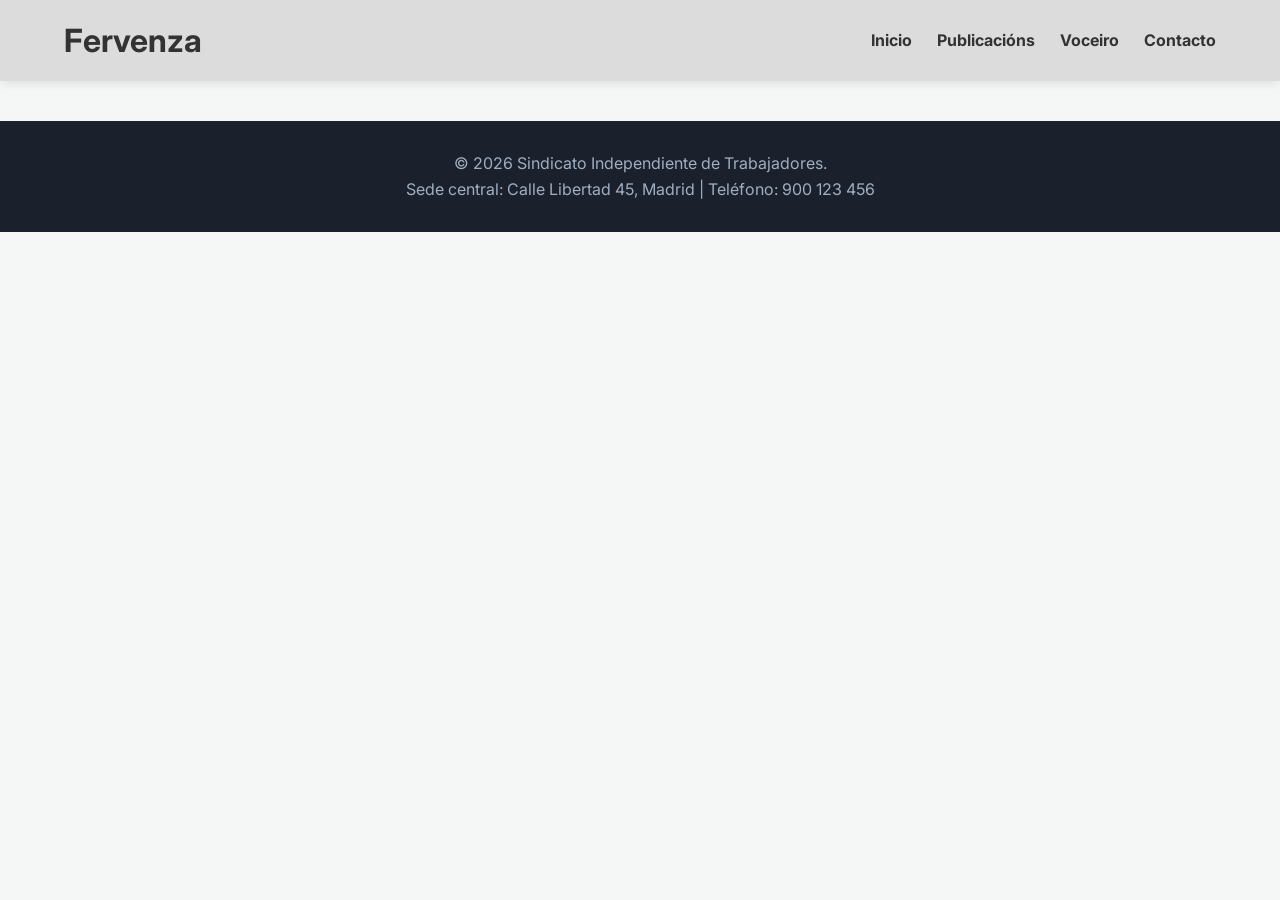
==== contacto.html @ 1fe530f4 "Un par de avances como o funcionamiento da carga dos artigos na seccion publicacions e organizacion " ====
<!DOCTYPE html>
<html lang="es">
<head>
    <meta charset="UTF-8">
    <meta name="viewport" content="width=device-width, initial-scale=1.0">
    <title>Fervenza</title>
    
    <!-- Estilos xerais -->
    <link rel="stylesheet" href="estilos_xerais.css">
    
    <!-- (Opcional) Fuente tipográfica limpia de Google Fonts para darle un toque profesional -->
    <link href="https://fonts.googleapis.com/css2?family=Inter:wght@400;700&display=swap" rel="stylesheet">
</head>

<body>

    <!-- Hueco para el menú común -->
    <div id="contenedor-menu"></div>
    <div id="contenedor-footer"></div>
    <script src="scripts/xeral.js"></script>
</body>
</html>
---- estilos_xerais.css ----
/* =========================================
   1. COLORES Y CONFIGURACIÓN BÁSICA
   ========================================= */
:root {
    --color-principal: #1d792f; /* Verde fervenza */
    --color-acento: #e53e3e;    /* Rojo fuerte para destacar (botones) */
    --color-fondo: #f4f7f6;     /* Gris muy clarito para el fondo */
    --color-texto: #333333;
    --blanco: #dcdcdc;
}

* {
    margin: 0;
    padding: 0;
    box-sizing: border-box;
}

body {
    font-family: 'Inter', sans-serif;
    background-color: var(--color-fondo);
    color: var(--color-texto);
    line-height: 1.6;
}

/* =========================================
   2. CABECERA Y MENÚ (FLEXBOX)
   ========================================= */
.cabecera-principal {
    background-color: var(--blanco);
    display: flex;
    justify-content: space-between; /* Separa el logo a la izq y menú a la der */
    align-items: center;
    padding: 15px 5%;
    box-shadow: 0 2px 10px rgba(0,0,0,0.1);
    
    /* Magia para que el menú persiga al usuario al bajar */
    position: sticky; 
    top: 0;
    z-index: 1000;
}

.logo h1 {
    color: var(--color-principal);
    font-size: 1.5rem;
}

.menu-principal ul {
    display: flex;
    list-style: none;
    gap: 25px; /* Separación entre los enlaces */
    align-items: center;
}

#contenedor-menu {
    position: sticky;
    top: 0;
    z-index: 1000;
}

.menu-principal a {
    text-decoration: none;
    color: var(--color-texto);
    font-weight: bold;
    transition: color 0.3s ease; /* Efecto suave al pasar el ratón */
}

.menu-principal a:hover {
    color: var(--color-acento);
}

.logo a:hover {
    color: var(--color-acento);
}

.btn-destacado {
    background-color: var(--color-acento);
    color: var(--blanco) !important;
    padding: 8px 18px;
    border-radius: 5px;
}

.btn-destacado:hover {
    background-color: #c53030; /* Un rojo más oscuro al pasar el ratón */
}

/* =========================================
   3. SECCIÓN DESTACADA (HERO)
   ========================================= */
.hero {
    /* Degradado azul de fondo */
    background: linear-gradient(135deg, var(--color-principal), #115d53);
    color: var(--blanco);
    text-align: center;
    padding: 80px 20px;
}

.hero h2 {
    font-size: 2.5rem;
    margin-bottom: 15px;
}

.hero p {
    font-size: 1.2rem;
    margin-bottom: 30px;
    max-width: 600px;
    margin: 0 auto 30px auto; /* Centra el párrafo */
}

.btn-principal {
    background-color: var(--blanco);
    color: var(--color-principal);
    text-decoration: none;
    padding: 12px 25px;
    font-weight: bold;
    border-radius: 5px;
    transition: 0.3s;
    display: inline-block;
}

.btn-principal:hover {
    background-color: #e2e8f0;
}

/* =========================================
   4. ESTRUCTURA PRINCIPAL (GRID)
   ========================================= */
.contenedor-principal {
    display: grid;
    /* Divide la pantalla: 2 partes para noticias, 1 parte para barra lateral */
    grid-template-columns: 2fr 1fr; 
    gap: 40px;
    max-width: 1200px;
    margin: 50px auto;
    padding: 0 20px;
}

/* Diseño de las tarjetas blancas */
.tarjeta-noticia, .caja-enlaces {
    background-color: var(--blanco);
    padding: 25px;
    border-radius: 8px;
    box-shadow: 0 4px 6px rgba(0,0,0,0.05);
    margin-bottom: 20px;
}

.tarjeta-noticia h3, .caja-enlaces h3 {
    color: var(--color-principal);
    margin-bottom: 15px;
}

.caja-enlaces ul {
    list-style: none;
}

.caja-enlaces li {
    margin-bottom: 15px;
    border-bottom: 1px solid #eee;
    padding-bottom: 10px;
}

.caja-enlaces a {
    text-decoration: none;
    color: var(--color-texto);
    font-weight: bold;
}

.caja-enlaces a:hover {
    color: var(--color-acento);
}

/* =========================================
   5. PIE DE PÁGINA
   ========================================= */
.pie-pagina {
    background-color: #1a202c;
    color: #a0aec0;
    text-align: center;
    padding: 30px 20px;
    margin-top: 40px;
}

/* =========================================
   6. MÓVILES (¡Aquí está la magia de adaptarse!)
   ========================================= */
@media (max-width: 768px) {
    
    /* Cabecera: Apila el logo y el menú uno debajo del otro */
    .cabecera-principal {
        flex-direction: column;
        gap: 15px;
        padding: 20px;
    }

    /* Menú: Pone los enlaces en forma de columna (uno debajo de otro) */
    .menu-principal ul {
        flex-direction: column;
        width: 100%;
        gap: 15px;
    }

    /* Cambia la estructura Grid a 1 sola columna.
       Así la barra lateral cae abajo del todo y no se aplasta. */
    .contenedor-principal {
        grid-template-columns: 1fr;
    }
    
    .hero {
        padding: 50px 20px;
    }
    
    .hero h2 {
        font-size: 2rem;
    }
}


/* =========================================
   ANIMACIÓN DE CARGA UNIVERSAL
   ========================================= */
.caja-cargando {
    display: flex;
    flex-direction: column;
    align-items: center;
    justify-content: center;
    padding: 40px;
    width: 100%;
}

.spinner {
    width: 50px;
    height: 50px;
    /* Un borde gris muy clarito de fondo */
    border: 5px solid #e2e8f0; 
    /* El borde de arriba lleva tu color rojo de acento para que destaque */
    border-top: 5px solid #5b8ed1 ; 
    border-radius: 50%; /* Esto lo hace redondo */
    /* La magia: le decimos que gire infinitamente */
    animation: girar 1s linear infinite; 
    margin-bottom: 15px;
}

.caja-cargando p {
    color: var(--color-principal);
    font-weight: bold;
    /* Un pequeño efecto de parpadeo suave para el texto */
    animation: latido 1.5s infinite ease-in-out; 
}

/* Los "Keyframes" son las instrucciones de movimiento */
@keyframes girar {
    0% { transform: rotate(0deg); }
    100% { transform: rotate(360deg); }
}

@keyframes latido {
    0%, 100% { opacity: 1; }
    50% { opacity: 0.5; }
}
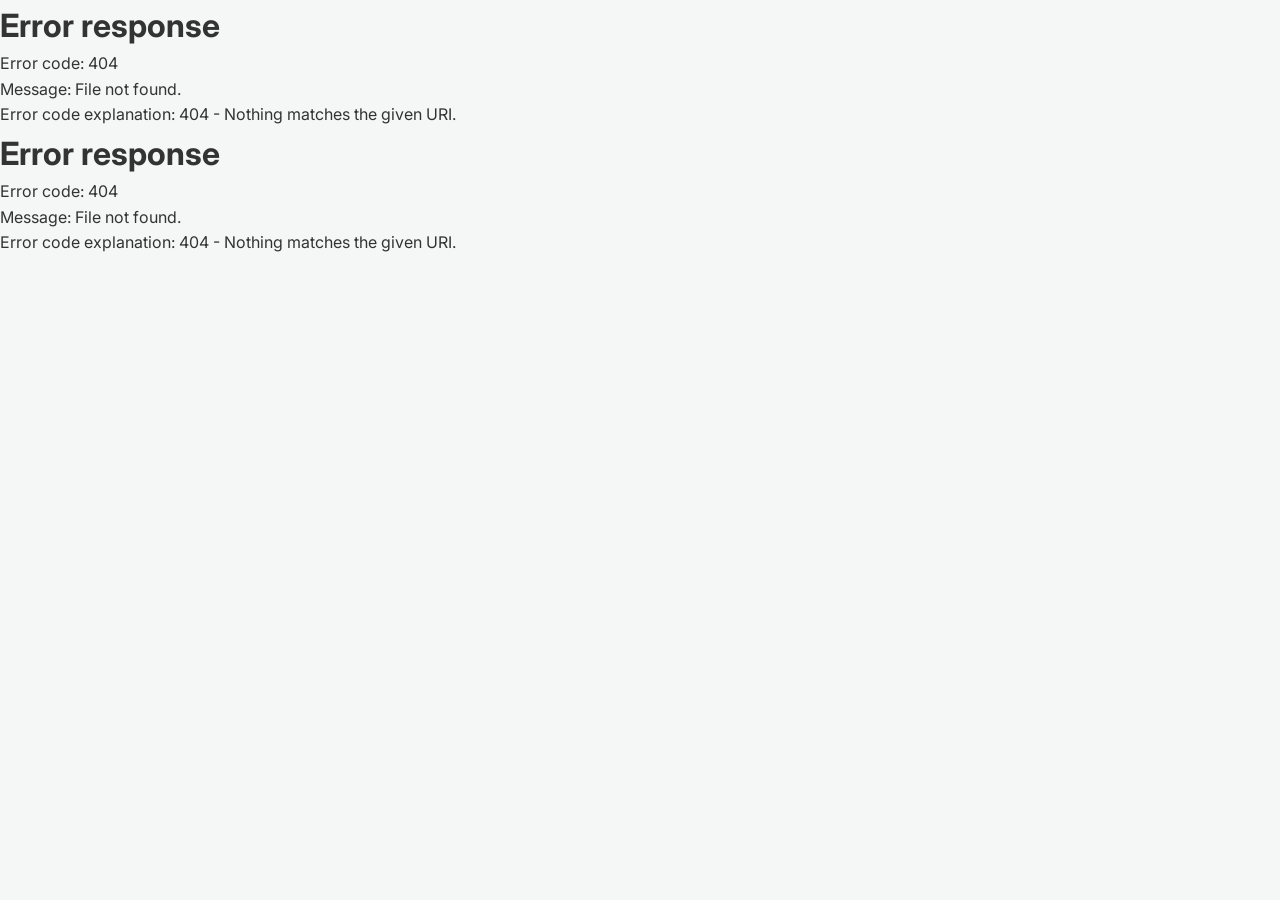
==== commit 7299a299: "algunos ajustes sencillos" ====
--- a/contacto.html
+++ b/contacto.html
@@ -7,7 +7,7 @@
     
     <!-- Estilos xerais -->
     <link rel="stylesheet" href="estilos_xerais.css">
-    
+    <link rel="stylesheet" href="https://cdnjs.cloudflare.com/ajax/libs/font-awesome/6.4.2/css/all.min.css">
     <!-- (Opcional) Fuente tipográfica limpia de Google Fonts para darle un toque profesional -->
     <link href="https://fonts.googleapis.com/css2?family=Inter:wght@400;700&display=swap" rel="stylesheet">
 </head>
--- a/estilos_xerais.css
+++ b/estilos_xerais.css
@@ -2,8 +2,8 @@
    1. COLORES Y CONFIGURACIÓN BÁSICA
    ========================================= */
 :root {
-    --color-principal: #1d792f; /* Verde fervenza */
-    --color-acento: #e53e3e;    /* Rojo fuerte para destacar (botones) */
+    --color-principal: #0d4117; /* Verde fervenza */
+    --color-acento: #496ea5;    /* Rojo fuerte para destacar (botones) */
     --color-fondo: #f4f7f6;     /* Gris muy clarito para el fondo */
     --color-texto: #333333;
     --blanco: #dcdcdc;
@@ -87,8 +87,32 @@
    3. SECCIÓN DESTACADA (HERO)
    ========================================= */
 .hero {
-    /* Degradado azul de fondo */
-    background: linear-gradient(135deg, var(--color-principal), #115d53);
+    background: 
+        /* 1. Capa superior: Degradado de verde oscuro a negro (0.85 es la opacidad) */
+        linear-gradient(
+            rgba(20, 50, 30, 0.85), /* Verde muy oscuro arriba */
+            rgba(0, 0, 0, 0.95)     /* Casi negro abajo del todo */
+        ),
+        /* 2. Capa inferior: La foto */
+        url('pezas/fondo.jpg');
+
+    /* Ajustes para que la foto se vea perfecta */
+    background-size: cover;       /* Ocupa todo el espacio sin deformarse */
+    background-position:center 50%;  /* Centra la parte más importante de la foto */
+    background-attachment: fixed; /* Opcional: Hace el efecto parallax (la foto se queda quieta al bajar) */
+    
+    /* Ajustes de forma del contenedor */
+    padding: 120px 20px;
+    text-align: center;
+    color: var(--blanco); /* Letras blancas obligatorias para que se lean */
+    border-radius: 0 0 15px 15px;
+
+
+
+
+
+
+
     color: var(--blanco);
     text-align: center;
     padding: 80px 20px;
@@ -127,9 +151,9 @@
 .contenedor-principal {
     display: grid;
     /* Divide la pantalla: 2 partes para noticias, 1 parte para barra lateral */
-    grid-template-columns: 2fr 1fr; 
+    grid-template-columns: 1fr; 
     gap: 40px;
-    max-width: 1200px;
+    max-width: 1300px;
     margin: 50px auto;
     padding: 0 20px;
 }
@@ -189,14 +213,15 @@
         flex-direction: column;
         gap: 15px;
         padding: 20px;
-    }
-
-    /* Menú: Pone los enlaces en forma de columna (uno debajo de otro) */
+        border-radius: 0 0 15px 15px;
+    }
+
+    /* Menú: Pone los enlaces en forma de columna (uno debajo de otro) 
     .menu-principal ul {
         flex-direction: column;
         width: 100%;
         gap: 15px;
-    }
+    }*/
 
     /* Cambia la estructura Grid a 1 sola columna.
        Así la barra lateral cae abajo del todo y no se aplasta. */
@@ -232,7 +257,7 @@
     /* Un borde gris muy clarito de fondo */
     border: 5px solid #e2e8f0; 
     /* El borde de arriba lleva tu color rojo de acento para que destaque */
-    border-top: 5px solid #5b8ed1 ; 
+    border-top: 5px solid #a1a5ac ; 
     border-radius: 50%; /* Esto lo hace redondo */
     /* La magia: le decimos que gire infinitamente */
     animation: girar 1s linear infinite; 
@@ -255,4 +280,19 @@
 @keyframes latido {
     0%, 100% { opacity: 1; }
     50% { opacity: 0.5; }
-}+}
+
+
+
+.tarjeta-noticia:hover {
+    transform: translateY(-8px);
+    cursor: pointer; 
+    transition: transform 0.3s ease;
+}
+
+.enlace-tarjeta-entera1 {
+    text-decoration: none; /* Quita el subrayado */
+    color: inherit; /* Respeta los colores que ya teníamos (título azul, fecha gris) */
+    display: block; /* Hace que el enlace ocupe todo el espacio de la tarjeta */
+    height: 100%;
+}
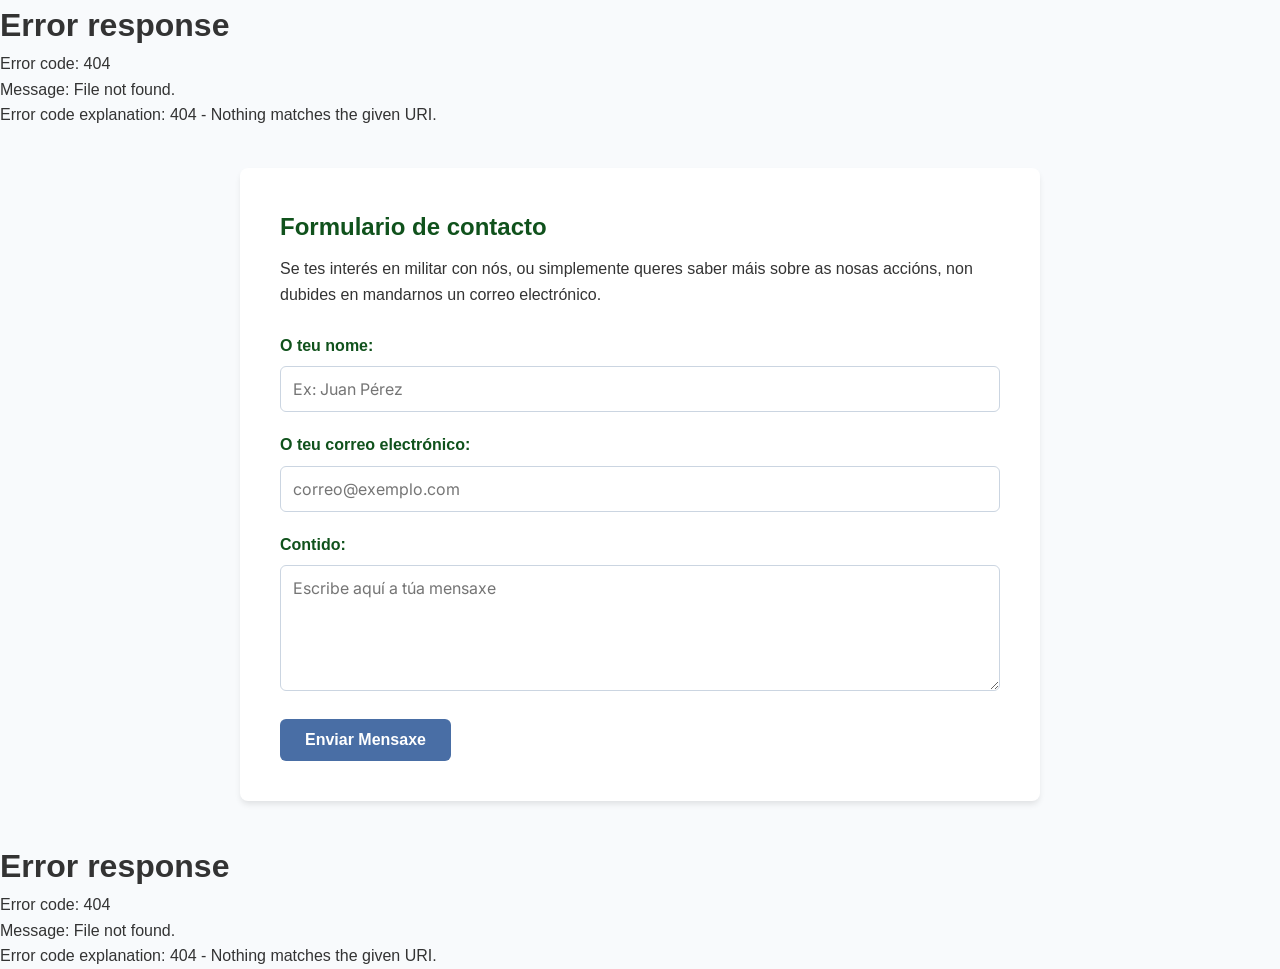
==== commit 337d4f5c: "Varios cambios sencillos despues de añadir los articulos" ====
--- a/contacto.html
+++ b/contacto.html
@@ -16,6 +16,90 @@
 
     <!-- Hueco para el menú común -->
     <div id="contenedor-menu"></div>
+    <div class="tarjeta-contacto">
+    <h2>Formulario de contacto</h2>
+    <p>Se tes interés en militar con nós, ou simplemente queres saber máis sobre as nosas accións, non dubides en mandarnos un correo electrónico.</p>
+
+    <!-- Usamos un servicio gratuito como Formspree (reemplaza TU_ENDPOINT_AQUÍ con tu enlace) -->
+    <form action="https://formspree.io/f/meaogwjy" method="POST" class="formulario-contacto">
+        
+        <div class="grupo-formulario">
+            <label for="nombre">O teu nome:</label>
+            <input type="text" id="nombre" name="nombre" required placeholder="Ex: Juan Pérez">
+        </div>
+
+        <div class="grupo-formulario">
+            <label for="email">O teu correo electrónico:</label>
+            <input type="email" id="email" name="email" required placeholder="correo@exemplo.com">
+        </div>
+
+        <div class="grupo-formulario">
+            <label for="mensaje">Contido:</label>
+            <textarea id="mensaje" name="mensaje" rows="5" required placeholder="Escribe aquí a túa mensaxe"></textarea>
+        </div>
+
+        <button type="submit" class="btn-enviar">Enviar Mensaxe</button>
+    </form>
+</div>
+
+<style>
+    /* Estilos integrados con tu paleta */
+    .tarjeta-contacto {
+        background-color: var(--blanco);
+        padding: 40px;
+        border-radius: 8px;
+        box-shadow: 0 4px 6px -1px rgba(0, 0, 0, 0.1);
+        max-width: 800px;
+        margin: 40px auto;
+    }
+    .tarjeta-contacto h2 {
+        color: var(--color-principal);
+        margin-bottom: 10px;
+    }
+    .tarjeta-contacto p {
+        color: var(--color-texto);
+        margin-bottom: 25px;
+    }
+    .grupo-formulario {
+        margin-bottom: 20px;
+    }
+    .grupo-formulario label {
+        display: block;
+        font-weight: bold;
+        color: var(--color-principal);
+        margin-bottom: 8px;
+    }
+    .grupo-formulario input,
+    .grupo-formulario textarea {
+        width: 100%;
+        padding: 12px;
+        border: 1px solid #cbd5e1;
+        border-radius: 6px;
+        font-family: 'Inter', sans-serif;
+        font-size: 1rem;
+        background-color: #ffffff;
+    }
+    .grupo-formulario input:focus,
+    .grupo-formulario textarea:focus {
+        outline: none;
+        border-color: var(--color-principal);
+        box-shadow: 0 0 0 3px rgba(24, 130, 44, 0.15);
+    }
+    .btn-enviar {
+        background-color: #496ea5;
+        color: white;
+        border: none;
+        padding: 12px 25px;
+        font-size: 1rem;
+        font-weight: bold;
+        border-radius: 6px;
+        cursor: pointer;
+        transition: background-color 0.3s ease;
+    }
+    .btn-enviar:hover {
+        background-color: #12631f; /* Un verde un poco más oscuro para el hover */
+    }
+</style>
     <div id="contenedor-footer"></div>
     <script src="scripts/xeral.js"></script>
 </body>
--- a/estilos_xerais.css
+++ b/estilos_xerais.css
@@ -2,31 +2,41 @@
    1. COLORES Y CONFIGURACIÓN BÁSICA
    ========================================= */
 :root {
-    --color-principal: #0d4117; /* Verde fervenza */
+    --color-principal: #10521c; /* Verde fervenza */
     --color-acento: #496ea5;    /* Rojo fuerte para destacar (botones) */
-    --color-fondo: #f4f7f6;     /* Gris muy clarito para el fondo */
+    --color-fondo: #F8FAFC;     /* Gris muy clarito para el fondo */
     --color-texto: #333333;
-    --blanco: #dcdcdc;
-}
+    --blanco: white;
+    --color-fondo-tarjeta: #e5ffdc;
+    --color-fondo-cabecera: #e5ffdc;    
+}
+
 
 * {
     margin: 0;
     padding: 0;
     box-sizing: border-box;
 }
+@import url('https://fonts.googleapis.com/css2?family=Arimo:ital,wght@0,400..700;1,400..700&family=Creepster&display=swap');
 
 body {
-    font-family: 'Inter', sans-serif;
+    font-family: 'Arimo', "Helvetica Neue", Helvetica, Arial, sans-serif;
+    font-weight: 500;
+}
+
+body {
     background-color: var(--color-fondo);
     color: var(--color-texto);
     line-height: 1.6;
+    min-height: 100vh;
+  
 }
 
 /* =========================================
    2. CABECERA Y MENÚ (FLEXBOX)
    ========================================= */
 .cabecera-principal {
-    background-color: var(--blanco);
+    background-color: var(--color-fondo);
     display: flex;
     justify-content: space-between; /* Separa el logo a la izq y menú a la der */
     align-items: center;
@@ -59,7 +69,7 @@
 
 .menu-principal a {
     text-decoration: none;
-    color: var(--color-texto);
+    color: var(--color-principal);
     font-weight: bold;
     transition: color 0.3s ease; /* Efecto suave al pasar el ratón */
 }
@@ -90,8 +100,8 @@
     background: 
         /* 1. Capa superior: Degradado de verde oscuro a negro (0.85 es la opacidad) */
         linear-gradient(
-            rgba(20, 50, 30, 0.85), /* Verde muy oscuro arriba */
-            rgba(0, 0, 0, 0.95)     /* Casi negro abajo del todo */
+            rgba(20, 50, 30, 0.8), /* Verde muy oscuro arriba */
+            rgba(1, 51, 0, 0.95)     /* Casi negro abajo del todo */
         ),
         /* 2. Capa inferior: La foto */
         url('pezas/fondo.jpg');
@@ -159,12 +169,21 @@
 }
 
 /* Diseño de las tarjetas blancas */
-.tarjeta-noticia, .caja-enlaces {
+.tarjeta-noticia {
     background-color: var(--blanco);
-    padding: 25px;
+    border-radius: 8px;
+    box-shadow: 0 4px 6px -1px rgba(0, 0, 0, 0.1), 0 2px 4px -2px rgba(0, 0, 0, 0.1);
+    margin-bottom: 20px;
+    overflow: hidden; /* Para que la foto respete los bordes redondeados */
+}
+
+-caja-enlaces {
+    padding: 20px;
+    background-color: var(--blanco);
     border-radius: 8px;
     box-shadow: 0 4px 6px rgba(0,0,0,0.05);
     margin-bottom: 20px;
+    overflow: hidden;  
 }
 
 .tarjeta-noticia h3, .caja-enlaces h3 {
@@ -214,6 +233,8 @@
         gap: 15px;
         padding: 20px;
         border-radius: 0 0 15px 15px;
+        font-size: 0.9rem; /* Ajusta el tamaño de fuente para móviles */
+       
     }
 
     /* Menú: Pone los enlaces en forma de columna (uno debajo de otro) 
@@ -295,4 +316,113 @@
     color: inherit; /* Respeta los colores que ya teníamos (título azul, fecha gris) */
     display: block; /* Hace que el enlace ocupe todo el espacio de la tarjeta */
     height: 100%;
-}
+    background-color: var(--color-fondo-tarjeta);
+}
+
+.contido-noticia {
+    display: grid;
+    grid-template-columns: 1fr 3fr;
+    gap: 20px;
+    align-items: center;
+}
+.contido-texto{
+    padding-left: 50px;
+    padding-right: 50px;
+    padding-bottom: 20px;
+    padding-top: 20px;
+
+}
+.contenedor-imaxe img {
+    width: 100%;
+    height: 300px;
+    object-fit: cover;
+    display: block;
+    align-items: center;
+    border-radius: 8px;
+}
+.contenedor-imaxe {
+    height: 100%;
+    margin: 0;
+    align-items: center;
+}
+
+.contido-noticia p {
+    margin: 0;
+}
+
+
+.data-publicacion {
+    font-size: 0.9rem;
+    padding-bottom: 10px;
+}
+
+.seccion-noticias h2 {
+    padding-bottom: 50px;
+    font-size: 2rem;
+}
+
+.contenedor-imagen {
+    overflow: hidden;
+}
+
+/* --- OCULTAR IMAGEN EN MÓVIL (Responsive) --- 
+
+/* Cuando la pantalla sea MÁS ESTRECHA que 768px... */
+@media (max-width: 2px) {
+    /* Ocultamos el contenedor de la imagen */
+    .contenedor-imaxe {
+        display: none !important; /* !important por si acaso tus otros estilos tienen mucha fuerza */
+    }
+
+    /* Y le decimos al texto que ocupe todo el ancho de la tarjeta */
+    .contido-noticia {
+        grid-template-columns: 1fr !important; /* Cambiamos el grid de 2 columnas a 1 */
+    }
+}
+
+/* Cuando la pantalla sea más estrecha que 768px, pasa a diseño vertical */
+@media (max-width: 900px) {
+    .contido-noticia {
+        /* Cambiamos el grid de 2 columnas a 1 sola columna */
+        grid-template-columns: 1fr !important;
+        
+        /* Opcional: si quieres que la imagen quede arriba y el texto abajo (por defecto ya se ordenan según el HTML) */
+    }
+
+    /* Opcional: si quieres darle una altura fija o máxima a la imagen en móvil 
+       para que no ocupe media pantalla de alto */
+    .contenedor-imaxe {
+        height: 200px !important; /* Ajusta los píxeles a tu gusto para el móvil */
+    }
+
+    .contenedor-imaxe img {
+        width: 100%;
+        height: 100%;
+        object-fit: cover;
+    }
+}
+
+
+
+
+
+
+
+          .logo-img {
+    height: 40px;          /* Altura fija ideal para que encaje en una barra de navegación */
+    width: auto;           /* Ancho automático para que mantenga sus proporciones originales */
+    display: block;
+    transition: opacity 0.2s ease;
+}
+
+.logo-img:hover {
+    opacity: 0.85;
+}
+
+/* Adaptación para móviles por si en pantallas pequeñas se ve muy apretado */
+@media (max-width: 600px) {
+    .logo-img {
+        height: 32px; /* Un poco más pequeño en móviles */
+    }
+}
+  
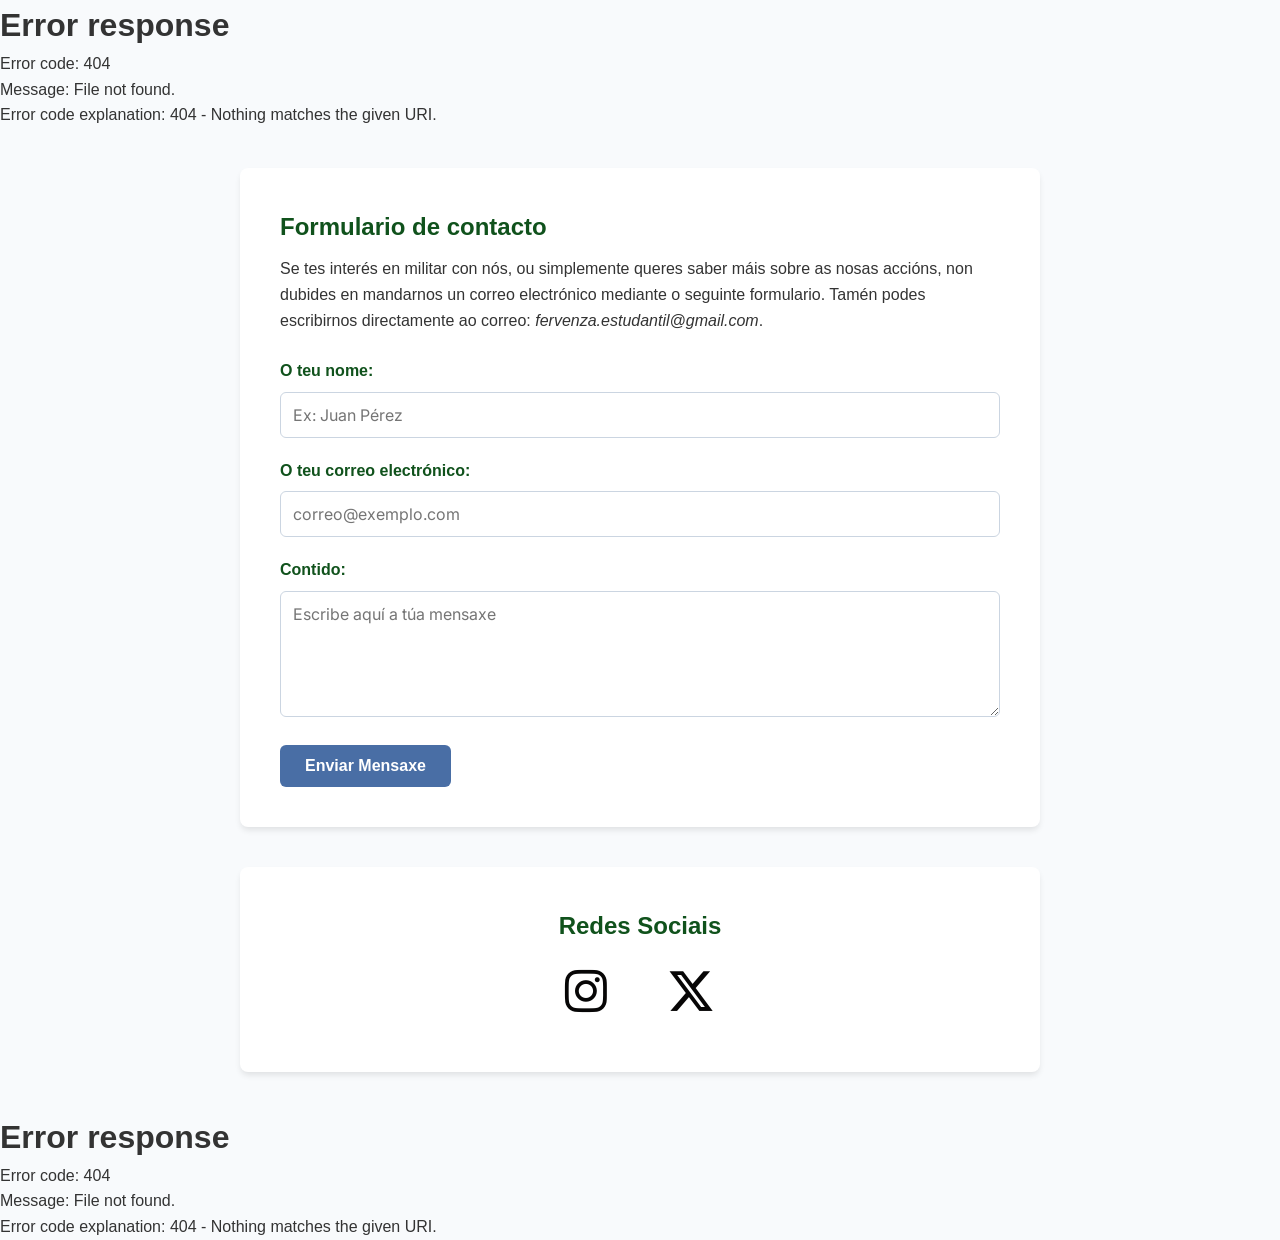
==== commit cd3bc9c1: "No sé algunos cambios que me dijern que metiera y tal tampoco me acuerdo ahora demasiado" ====
--- a/contacto.html
+++ b/contacto.html
@@ -16,9 +16,47 @@
 
     <!-- Hueco para el menú común -->
     <div id="contenedor-menu"></div>
+
+    
+    <style>
+    .redes {
+        display: flex;
+        flex-direction: column; /* Coloca el título arriba y los iconos abajo */
+        justify-content: center; /* Centra verticalmente si hay espacio */
+        align-items: center; /* Centra horizontalmente */
+        text-align: center;
+        padding: 20px;
+        background-color: var(--color-fondo-cabecera);
+        color: rgb(29, 24, 24);
+    }
+
+    .redes h2 {
+        margin-bottom: 15px; /* Espacio entre el título y los iconos */
+    }
+
+    .redes-links {
+        display: flex;
+        justify-content: center;
+        gap: 20px; /* Separación más moderna entre los iconos en lugar de margin */
+    }
+
+    .redes-links a {
+        color: rgb(7, 6, 6);
+        text-decoration: none;
+
+        margin: 0 20px; /* Espaciado horizontal entre los iconos */
+        font-size: 3rem;
+        transition: all 0.3s ease; /* Hace que el movimiento sea suave */
+    }
+
+    .redes-links a:hover {
+        color: var(--color-acento);
+        transform: translateY(-5px); /* Corregido: antes ponía transalateY */
+    }
+</style>
     <div class="tarjeta-contacto">
     <h2>Formulario de contacto</h2>
-    <p>Se tes interés en militar con nós, ou simplemente queres saber máis sobre as nosas accións, non dubides en mandarnos un correo electrónico.</p>
+    <p>Se tes interés en militar con nós, ou simplemente queres saber máis sobre as nosas accións, non dubides en mandarnos un correo electrónico mediante o seguinte formulario. Tamén podes escribirnos directamente ao correo: <i>fervenza.estudantil@gmail.com</i>.</p>
 
     <!-- Usamos un servicio gratuito como Formspree (reemplaza TU_ENDPOINT_AQUÍ con tu enlace) -->
     <form action="https://formspree.io/f/meaogwjy" method="POST" class="formulario-contacto">
@@ -100,6 +138,13 @@
         background-color: #12631f; /* Un verde un poco más oscuro para el hover */
     }
 </style>
+<div class="tarjeta-contacto redes">
+    <h2>Redes Sociais</h2>
+        <div class="redes-links">
+            <a href="https://www.instagram.com/fervenza.estudantil" target="_blank"><i class="fa-brands fa-instagram"></i></a>
+            <a href="https://www.x.com/fervenza.estudantil" target="_blank"><i class="fa-brands fa-x-twitter"></i></a>
+        </div>
+    </div>
     <div id="contenedor-footer"></div>
     <script src="scripts/xeral.js"></script>
 </body>
--- a/estilos_xerais.css
+++ b/estilos_xerais.css
@@ -12,15 +12,17 @@
 }
 
 
+
 * {
     margin: 0;
     padding: 0;
     box-sizing: border-box;
 }
-@import url('https://fonts.googleapis.com/css2?family=Arimo:ital,wght@0,400..700;1,400..700&family=Creepster&display=swap');
+@import url('https://fonts.googleapis.com/css2?family=Bebas+Neue&family=Montserrat:wght@400;800;900&display=swap');
+
 
 body {
-    font-family: 'Arimo', "Helvetica Neue", Helvetica, Arial, sans-serif;
+    font-family:"Helvetica Neue", Helvetica, sans-serif;
     font-weight: 500;
 }
 
@@ -117,22 +119,24 @@
     color: var(--blanco); /* Letras blancas obligatorias para que se lean */
     border-radius: 0 0 15px 15px;
 
-
-
-
-
-
-
+/*importo montserrat que es la fuente de organizate e loita*/
     color: var(--blanco);
     text-align: center;
     padding: 80px 20px;
 }
 
+
 .hero h2 {
     font-size: 2.5rem;
     margin-bottom: 15px;
-}
-
+    color: #ffffff;
+    /* Crea un resplandor difuminado alrededor y sobre las letras */
+   
+}
+#aqui {
+    font-family: 'Montserrat', sans-serif !important;
+    font-weight: 600 !important;
+}
 .hero p {
     font-size: 1.2rem;
     margin-bottom: 30px;
@@ -233,7 +237,7 @@
         gap: 15px;
         padding: 20px;
         border-radius: 0 0 15px 15px;
-        font-size: 0.9rem; /* Ajusta el tamaño de fuente para móviles */
+        font-size: 0.8rem; /* Ajusta el tamaño de fuente para móviles */
        
     }
 
